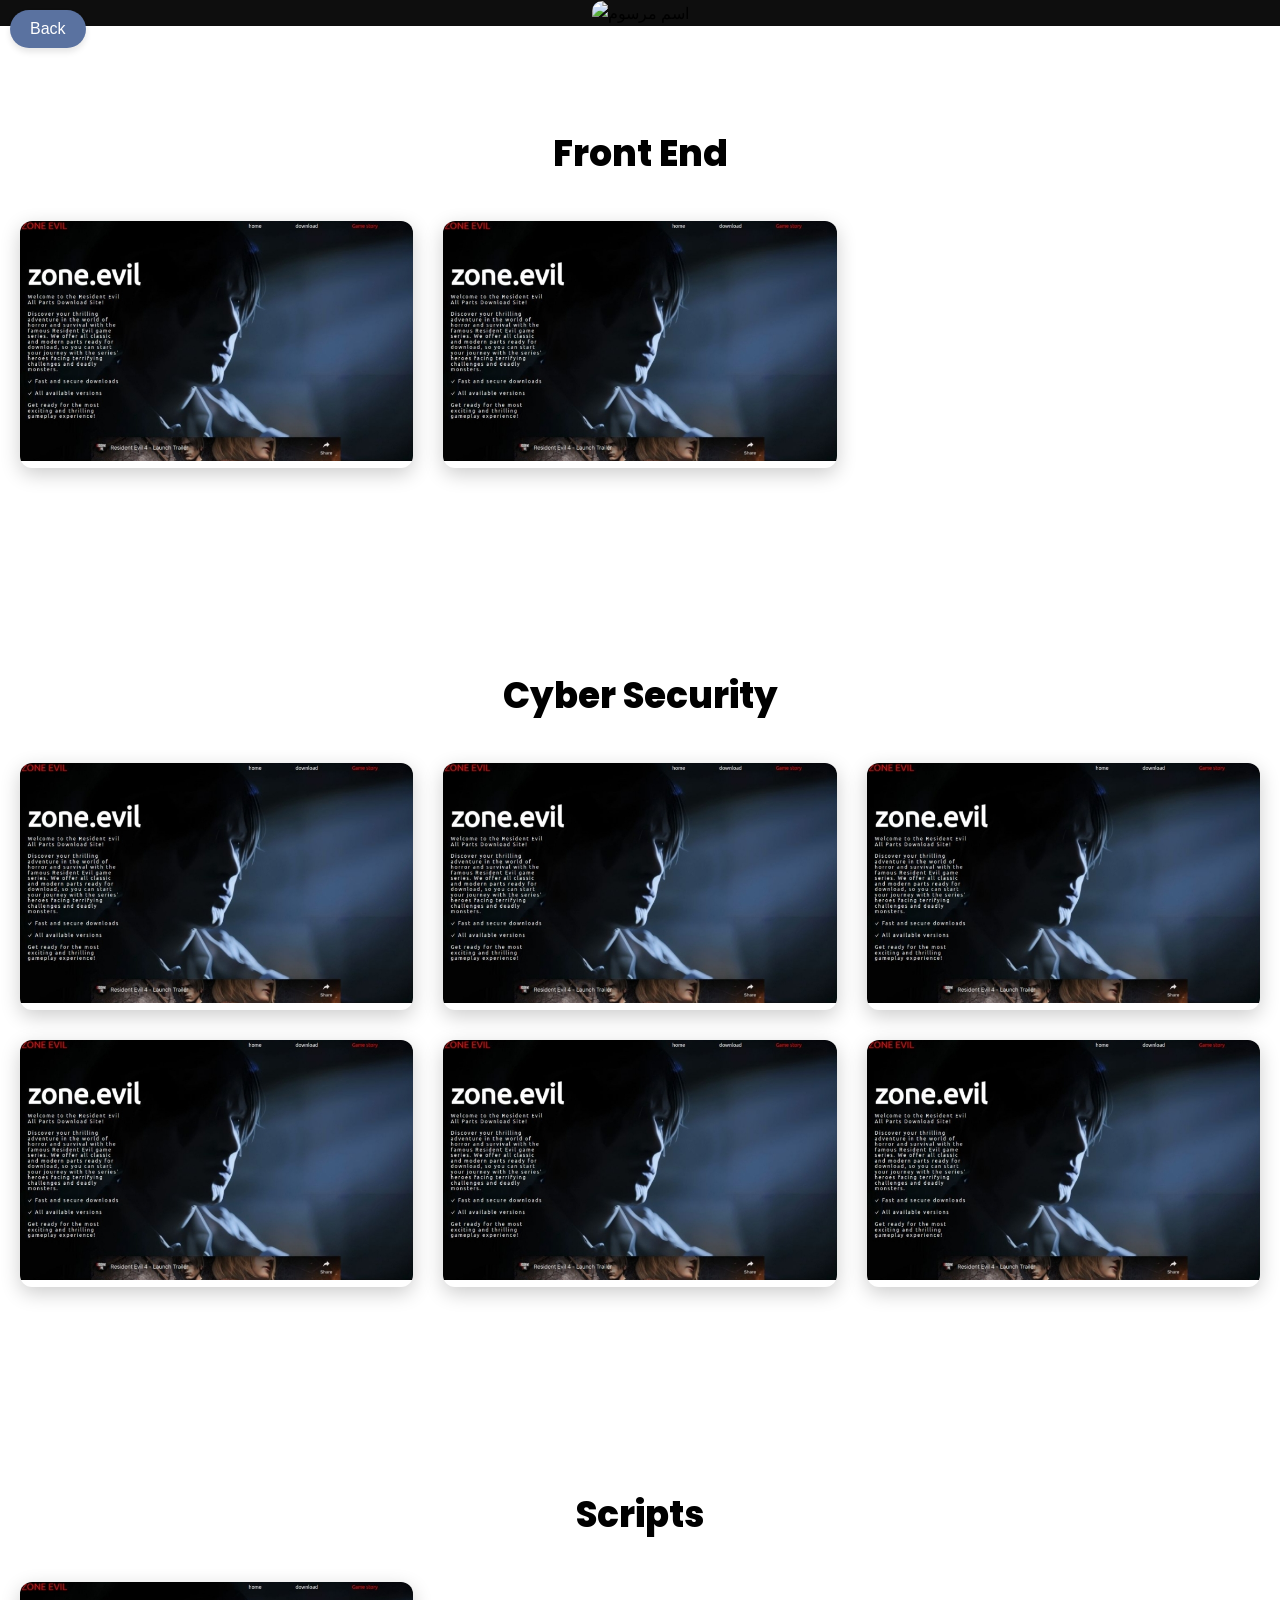
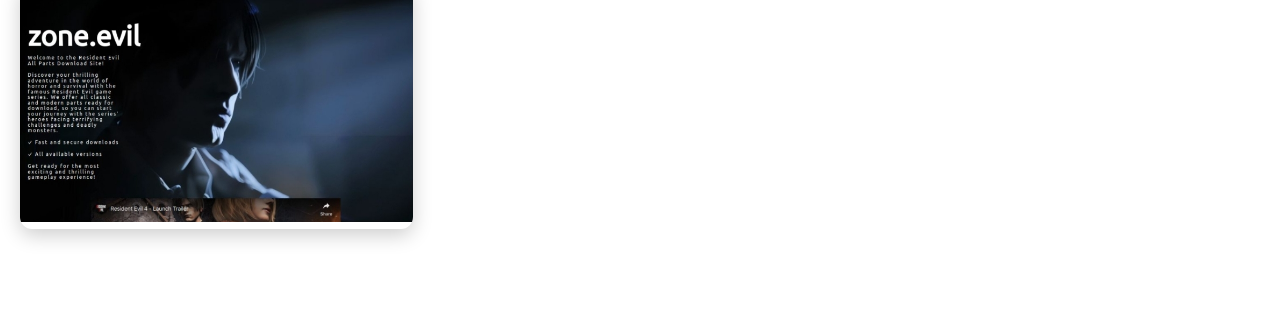
==== Projects.html @ 590325cd "Add files via upload" ====
<!DOCTYPE html>
<html lang="en">
<head>
    <meta charset="UTF-8">
    <meta name="viewport" content="width=device-width, initial-scale=1.0">
    <title></title>
    
    <link rel="stylesheet" href="index.css">
</head>
<body>
  
<a href="index.html" style="
    position: absolute;
    top: 10px;
    left: 10px;
    background-color: #5A72A0;
    color: white;
    text-decoration: none;
    padding: 10px 20px;
    border-radius: 20px;
    font-size: 16px;
    font-family: Arial, sans-serif;
    box-shadow: 0 4px 6px rgba(0, 0, 0, 0.1);
    z-index: 999;
">Back</a>
  
  <div class="header-image">
    <img src="/Untitled122_20250302082908.png" alt="اسم مرسوم">

</div>

<style>
.body {
  background: #0F0F0F;
}
    .header-image {
        text-align: center;
        margin-top: 1px; /* مسافة بين الصورة والأعلى */
    }

    .header-image img {
        max-width: 600px; /* أقصى عرض للصورة */
        width: 90%; /* عرض الصورة كنسبة مئوية */
        height: auto; /* الحفاظ على تناسب أبعاد الصورة */
        border-radius: 10px; /* حواف مستديرة إذا أردت */
    }
    
    
</style>


    <section class="projects">
  <h2 class="title">Front End</h2>
  <div class="projects__container">
    <div class="project">
      <div class="project__image-wrapper">
        <img src="/Screenshot_20241010-142922.jpg" alt="Project 1" class="project__image main-image">
        <div class="project__overlay">
          <h3 class="project__name">Project Title 1</h3>
          <p class="project__description">Brief description of the first project. Here is a longer description that gives more detail about the project.</p>
          <a href="#" class="project__link">See More</a>
        </div>
      </div>
    </div>
    <div class="project">
      <div class="project__image-wrapper">
        <img src="/Screenshot_20241010-142922.jpg" alt="Project 2" class="project__image main-image">
        <div class="project__overlay">
          <h3 class="project__name">Project Title 2</h3>
          <p class="project__description">Brief description of the second project. This is a longer description providing extra detail.</p>
          <a href="#" class="project__link">See More</a>
        </div>
      </div>
    </div>
    </section>
    
    
<section class="projects">
  <h2 class="title">Cyber Security</h2>
  <div class="projects__container">
    <div class="project">
      <div class="project__image-wrapper">
        <img src="/Screenshot_20241010-142922.jpg" alt="Project 3" class="project__image main-image">
        <div class="project__overlay">
          <h3 class="project__name">Project Title 3</h3>
          <p class="project__description">Brief description of the third project. Here is some more detailed information about this project.</p>
          <a href="#" class="project__link">See More</a>
        </div>
      </div>
    </div>
    <div class="project">
      <div class="project__image-wrapper">
        <img src="/Screenshot_20241010-142922.jpg" alt="Project 2" class="project__image main-image">
        <div class="project__overlay">
          <h3 class="project__name">Project Title 2</h3>
          <p class="project__description">Brief description of the second project. This is a longer description providing extra detail.</p>
          <a href="#" class="project__link">See More</a>
        </div>
      </div>
    </div>
    <div class="project">
      <div class="project__image-wrapper">
        <img src="/Screenshot_20241010-142922.jpg" alt="Project 2" class="project__image main-image">
        <div class="project__overlay">
          <h3 class="project__name">Project Title 2</h3>
          <p class="project__description">Brief description of the second project. This is a longer description providing extra detail.</p>
          <a href="#" class="project__link">See More</a>
        </div>
      </div>
    </div>
    <div class="project">
      <div class="project__image-wrapper">
        <img src="/Screenshot_20241010-142922.jpg" alt="Project 2" class="project__image main-image">
        <div class="project__overlay">
          <h3 class="project__name">Project Title 2</h3>
          <p class="project__description">Brief description of the second project. This is a longer description providing extra detail.</p>
          <a href="#" class="project__link">See More</a>
        </div>
      </div>
    </div>
    <div class="project">
      <div class="project__image-wrapper">
        <img src="/Screenshot_20241010-142922.jpg" alt="Project 2" class="project__image main-image">
        <div class="project__overlay">
          <h3 class="project__name">Project Title 2</h3>
          <p class="project__description">Brief description of the second project. This is a longer description providing extra detail.</p>
          <a href="#" class="project__link">See More</a>
        </div>
      </div>
    </div>
    <div class="project">
      <div class="project__image-wrapper">
        <img src="/Screenshot_20241010-142922.jpg" alt="Project 2" class="project__image main-image">
        <div class="project__overlay">
          <h3 class="project__name">Project Title 2</h3>
          <p class="project__description">Brief description of the second project. This is a longer description providing extra detail.</p>
          <a href="#" class="project__link">See More</a>
        </div>
      </div>
    </div>
    </section>
    
    
    <section class="projects">
      <h2 class="title">Scripts</h2>
      <div class="projects__container">
    <div class="project">
      <div class="project__image-wrapper">
        <img src="/Screenshot_20241010-142922.jpg" alt="Project 2" class="project__image main-image">
        <div class="project__overlay">
          <h3 class="project__name">Project Title 2</h3>
          <p class="project__description">Brief description of the second project. This is a longer description providing extra detail.</p>
          <a href="#" class="project__link">See More</a>
        </div>
      </div>
    </div>
      </div>
</section>


</body>
</html>
---- index.css ----
@import url('https://fonts.googleapis.com/css2?family=Poppins:wght@300;400;500;600;700&display=swap');
@import url('https://fonts.googleapis.com/css2?family=Playfair+Display:wght@400;700&display=swap');

* {
  font-family: 'Poppins', sans-serif; 
  margin: 0;
  padding: 0;
  box-sizing: border-box;
  scroll-behavior: smooth;
}

body {
  background-color: #0E0E0E;
}

header {
  background-color: rgba(0, 8, 8, 0.5);  
  width: 90%;  
  position: fixed;
  top: 1%;  
  left: 50%;
  transform: translateX(-50%); 
  z-index: 1000;
  display: flex;
  justify-content: space-between;
  align-items: center;
  padding: 10px 30px;  
  height: 60px; 
  border-radius: 20px;  
  box-shadow: 0px 4px 15px rgba(0, 0, 0, 0.5);  
  backdrop-filter: blur(8px);
  flex-wrap: nowrap;  
  overflow: hidden;  
}

.nav-textp {
  color: #00ff99; 
}
.fas.fa-house {
  color: #00ff99;
}
header > * {
  margin-right: 20px;  
  white-space: nowrap;  
  color: white; 
  font-family: 'Arial', sans-serif; 
}

header .site-title {
  font-weight: normal;  
  font-size: 18px;  
  margin-right: auto;
  letter-spacing: 1px;
}

header .options {
  display: flex; 
  justify-content: space-between;
  width: 50%; 
}

header .options a {
  font-size: 10px;  
  font-weight: normal;  
  text-decoration: none; 
  color: white;  
  letter-spacing: 0.5px; 
}

header .options a:hover {
  color: #FFD700;
  transition: color 0.3s ease;
}

.main {
  margin-top: 80px; 
  width: 100%;
  min-height: calc(100vh - 60px);
  background: url('/Untitled60_20241011004127.png') no-repeat center center;
  background-size: cover;
  text-align: center;
  padding: 50px 0;
}

.Profile {
    width: 150px;
    height: 150px;
    border-radius: 50%; 
    object-fit: cover;
    outline: 5px solid #00ff99;
}
.logo {
  text-decoration: none;
  color: #FFFFFF;
  text-transform: uppercase;
  font-weight: 600;
  font-size: 1.8em;
}

.navigation a {
  color: #FFFFFF;
  text-decoration: none;
  font-size: 1.1em;
  font-weight: 500;
  padding-left: 40px;
}

.navigation a:hover {
  color: #00ff99;
}

.main h2 {
  color: #FFFFFF;
  font-size: 20px;
  font-weight: 500;
  
}

.main h2 span {
  display: inline-block;
  margin-top: 10px;
  color: #00ff99;
  font-size: 3em;
  font-weight: 600;
   font-family: 'Playfair Display', serif;
}

.main h3 {
  color: #FFFFFF;
  font-size: 1em;
  font-weight: 700;
  letter-spacing: 1px;
  margin-top: 10px;
  margin-bottom: 30px;
}

.main-btn, .main-btn1 {
  color: #0E0E0E;
  background-color: #00ff99;
  text-decoration: none;
  font-size: 0.9em;
  font-weight: 600;
  display: inline-block;
  padding: 0.9375em 2.1875em;
  letter-spacing: 1px;
  border-radius: 9px;
  margin-bottom: 40px;
  transition: 0.5s ease;

}

.main-btn:hover, .main-btn1:hover {
  background-color: #004B17;
  transform: scale(1.1);
}

.social-icons {
  margin-top: -20px;
}

.social-icons a {
  color: #FFFFFF;
  font-size: 1.5em;
  padding-right: 20px;
  text-decoration: none;
  display: inline-flex;
  align-items: center;
}

.social-icon.instagram {
  font-family: 'Playfair Display', serif;
}

.social-icon.twitter {
  font-family: 'Playfair Display', serif; 
}

.cards {
  padding: -20px;
}



.card .icon {
  font-size: 2em;
  color: #00FF28;
}

.footer-content {
  max-width: 1200px;
  margin: 0 auto;
}

.footer-section h2 {
  font-size: 2em;
  margin-bottom: 20px;
}

.footer-section p {
  font-size: 1.1em;
}

.title {
  display: flex;
  justify-content: center;
  color: #00FF76;
  font-size: 2.2em;
  font-weight: 800;
  margin-bottom: 30px;
}

.content {
  display: flex;
  justify-content: center;
  flex-direction: row;
  flex-wrap: wrap;
}

.card {
  background-color: #10190F;
  width: 21.25em;
  padding: 25px;
  margin: 15px;
  transition: 0.3s ease;
  border-radius: 30px 60px;
}

.card:hover {
  transform: scale(1.1);
}

.icon {
  color: #1BB416;
  font-size: 20em;
  text-align: center;
}

.info {
  text-align: center;
}

.more-details {
  text-decoration: none;
  color: #83B4FF;
  margin-top: 0;
}

.more-details:hover {
  color: #FDFFE2;
}

 .content .info h3 {
   color: #3FB32B;
 }

@media (max-width:1023px){
  header{
    padding: 12px 20px;
  }
 
  .navigation a{
    padding-left: 7px ;
  }
  
  .title{
    font-size: 1.8em;
  }
}

.logo {
  text-decoration: none;
  color: #5AA062;
  text-transform: uppercase;
  font-weight: 600;
  font-size: 1.0em;

 z-index: 1; 
}
 
@media (max-width: 1023px) {
  header {
    padding: 12px 20px;
  }

  .navigation a {
    padding-left: 7px;
  }

  .title {
    font-size: 1.8em;
  }
}

.logo {
  text-decoration: none;
  color: #000000;
  text-transform: uppercase;
  font-weight: 600;
  font-size: 1.0em;
}




.projects {
  padding: 50px;
  background: linear-gradient(to bottom, #FFFFFF, #FFFFFF);
  text-align: center;
  position: relative;
  overflow: hidden;
}

.projects::before {
  content: "";
  position: absolute;
  top: -50%;
  left: -50%;
  width: 200%;
  height: 200%;
  
  z-index: 0;
}

.title {
  font-size: 2.8em;
  color: #00FF0A;
  margin-bottom: 50px;
  position: relative;
  z-index: 1;
}


.projects {
  padding: 50px 20px;
  
  color: #00FF2E;
  text-align: center;
}

.projects-container {
  display: grid;
  grid-template-columns: repeat(auto-fit, minmax(200px, 1fr));
  gap: 20px;
}

.projects-card {
  border-radius: 10px;
  overflow: hidden;
  transition: transform 0.3s ease;
  cursor: pointer;
}

.projects-card img {
  width: 100%;
  height: 150px;
  object-fit: cover;
}

.projects-card h3 {
  padding: 10px;
  font-size: 16px;
  color: #00FF28;
}

.projects-card:hover {
  transform: scale(1.05);
}


.load-more {
  margin-top: 20px;
  padding: 10px 20px;
  border: none;
  background-color: #38FF00;
  border-radius: 5px;
  cursor: pointer;
}

.load-more:hover {
  background-color: #008ECC;
}


.modal {
  display: none;
  position: fixed;
  top: 0;
  left: 0;
  width: 100%;
  height: 100%;
  background: rgba(0, 0, 0, 0.8);
  justify-content: center;
  align-items: center;
}

.modal-content {
  background-color: #00FF6A;
  padding: 20px;
  border-radius: 10px;
  width: 90%;
  max-width: 600px;
  text-align: left;
  color: #14FF00;
}

.modal-content .close {
  position: absolute;
  top: 10px;
  right: 20px;
  color: #fff;
  font-size: 24px;
  cursor: pointer;
}

.modal-content img {
  width: 100%;
  border-radius: 5px;
  margin-bottom: 10px;
}


.card-background {
  position: absolute;
  top: 0;
  left: 0;
  width: 100%;
  height: 100%;
  background: linear-gradient(135deg, #0EFF00, #00c8ff);
  opacity: 0.2;
  z-index: 1;
  pointer-events: none;
}


.card-content {
  position: relative;
  z-index: 2;
  text-align: center;
  color: #00FF0A;
  padding: 20px;
  display: flex;
  flex-direction: column;
  justify-content: center;
  align-items: center;
}

.card-content img {
  width: 80%;
  height: auto;
  border-radius: 10px;
  margin-bottom: 20px;
}

.card-content h3 {
  font-size: 1.5em;
  margin-bottom: 10px;
}

.card-content p {
  font-size: 0.9em;
  margin-bottom: 20px;
  color: #00FF16;
}

.card-content .btn {
  padding: 10px 20px;
  background: #00FF16;
  color: #000;
  text-transform: uppercase;
  text-decoration: none;
  font-weight: bold;
  border-radius: 5px;
  transition: background 0.3s ease;
}

.card-content .btn:hover {
  background: #00FF2E;
  color: #fff;
}
.content {
    display: flex;
    justify-content: center;
}

.card {
    border: 2px solid #5A72A0; 
    padding: 20px;
    border-radius: 8px; 
    box-shadow: 0 2px 5px rgba(0, 0, 0, 0.1);
    text-align: center; 
}

.languages {
    display: flex;
    justify-content: center;
    margin-top: 10px; /* مسافة فوق الصور */
}

.Languages {
    width: 50px;  /* عرض الصورة */
    height: 50px; /* ارتفاع الصورة */
    margin: 0 5px; /* مسافة بين الصور */
    object-fit: cover; /* الحفاظ على نسبة العرض إلى الارتفاع */
}

/* تنسيق قسم نموذج الاتصال */
.contact, .request {
    padding: 20px;
    background-color: #FFFFFF; /* لون خلفية فاتح */
    border-radius: 8px; /* زوايا دائرية */
    margin: 20px 0; /* مسافة بين الأقسام */
}

.title {
    text-align: center;
    font-size: 24px;
    margin-bottom: 20px;
}

.form-group {
    margin-bottom: 15px; 
    color: #FFFFFF;
}

.form-group label {
    display: #000000; /* لجعل العناوين تأخذ مساحة كاملة */
    margin-bottom: 5px; /* مسافة بين العنوان والحقل */
    font-weight: #00FF1C; /* جعل الخط غامق */
}

.form-group input,
.form-group textarea {
    width: 100%; /* عرض كامل */
    padding: 10px; /* مساحة داخلية */
    border: 1px solid #ccc; /* حد بسيط */
    border-radius: 4px; /* زوايا دائرية للحواف */
    font-size: 16px; /* حجم الخط */
}

.form-group textarea {
    resize: vertical; /* السماح بتغيير حجم المربع عمودياً فقط */
    height: 100px; /* ارتفاع افتراضي لمربع النص */
}

.submit-btn {
    display: block; /* لجعل الزر يأخذ مساحة كاملة */
    width: 100%; /* عرض كامل */
    padding: 10px; /* مساحة داخلية */
    background-color: #00ff99;
    color: white; /* لون الخط */
    border: none; /* إزالة الحد */
    border-radius: 4px; /* زوايا دائرية */
    font-size: 16px; /* حجم الخط */
    cursor: pointer; /* تغيير شكل المؤشر عند التحويم */
    transition: background-color 0.3s; /* تأثير الانتقال عند التحويم */
    
}

.submit-btn:hover {
    background-color: #323232; /* تغيير لون الزر عند التحويم */
}

.form-group h1 {
  color: #26FF00;
}


.form-group label {
    color: #FFFFFF; /* تغيير لون نص العناوين داخل النموذج إلى الأبيض */
}

.submit-btn {
    color: #000000;/* تغيير لون النص داخل الزر إلى الأبيض */
}
.form-group input,
.form-group textarea {
    width: 100%; /* عرض كامل */
    padding: 10px; /* مساحة داخلية */
    border: 1px solid #FFFFFF;
    border-radius: 10px; /* زوايا دائرية للحواف */
    font-size: 16px; /* حجم الخط */
    background-color: #000000; /* لون الخلفية أغمق */
    color: white; /* لون النص داخل الحقول */
}


@keyframes shake {
    0% { transform: translateX(0); }
    50% { transform: translateX(-2px); }
    100% { transform: translateX(0); }
}

h1 {
    animation: shake 0.5s ease-in-out infinite;
}

/* النص */
.about-text {
    color: white; /* النص باللون الأبيض */
    font-family: 'Segoe UI', Tahoma, Geneva, Verdana, sans-serif;
    font-size: 18px;
    line-height: 1.8;
    margin-bottom: 20px;
}

.about-text p {
    position: relative;
    padding-left: 25px; /* إزاحة النقاط */
    margin-bottom: 10px;
}

.about-text p::before {
    content: '•'; /* إضافة النقطة */
    position: absolute;
    left: 0;
    top: 0;
    color: #00FF46; /* لون النقاط */
    font-size: 25px;
    line-height: 0;
}

/* عنوان القسم */
h2.title {
    color: #000000;
    text-align: center;
    font-size: 36px;
    margin-bottom: 40px;
}

/* الكاردات */
.content .card {
    background-color: #00FF5E;
    color: white;
    padding: 20px;
    margin: 10px;
    border-radius: 8px;
}

.content .card h3 {
    font-size: 24px;
    margin-bottom: 15px;
}

.languages {
    display: flex;
    gap: 10px;
}

.Languages {
    width: 50px;
    height: 50px;
}

.projects .content .card {
    width: 10;
    margin: 0 auto; /* لجعل الكروت تتوسط الصفحة */
    border-radius: 8px; /* تحسين شكل الزوايا */
    padding: 20px; /* إضافة مساحة داخلية */
    
}

.language-button {
  background-color: #000000; /* لون الخلفية */
  color: white; /* لون النص */
  border: none; /* إزالة الإطار */
  border-radius: 10px; /* زوايا مائلة */
  padding: 5px 9px; /* المسافة داخل الزر */
  font-size: 16px; /* حجم النص */
  font-family: Arial, sans-serif; /* نوع الخط */
  cursor: pointer; /* مؤشر اليد عند التمرير */
  outline: none; /* إزالة الإطار عند التحديد */
  box-shadow: 2px 2px 5px rgba(0, 0, 0, 0.2); /* ظل خفيف */
  transition: background-color 0.3s; /* تأثير عند التمرير */
}

/* تأثير عند تمرير الماوس فوق الزر */
.language-button:hover {
  background-color: #454545; /* لون أغمق عند التمرير */
}

/* تصميم القائمة */
.language-menu {
  background-color: #02FF00; /* نفس لون الزر */
  color: white; /* لون النص */
  border-radius: 10px; /* زوايا مائلة */
  box-shadow: 2px 2px 5px rgba(0, 0, 0, 0.2); /* ظل خفيف */
  overflow: hidden; /* لإخفاء الحواف الزائدة */
  position: absolute; /* لجعلها تظهر أسفل الزر */
  margin-top: 5px; /* مسافة صغيرة بين الزر والقائمة */
  z-index: 1000; /* لتظهر فوق العناصر الأخرى */
  display: none; /* إخفاء القائمة افتراضيًا */
  padding: 0; /* إزالة المسافات */
  width: 150px; /* عرض القائمة */
}

/* تصميم العناصر داخل القائمة */
.language-menu div {
  padding: 10px; /* مسافة داخلية */
  font-size: 14px; /* حجم النص */
  cursor: pointer; /* مؤشر اليد */
  text-align: center; /* محاذاة النص في المنتصف */
}

/* تغيير اللون عند التمرير فوق العناصر */
.language-menu div:hover {
  background-color: #38FF00; /* لون أغمق */
}

/* الطبقة المغبشة */



.language-card {
    position: fixed;
    top: 50%;
    left: 50%;
    transform: translate(-50%, -50%);
    width: 99%; 
    
    max-width: 400px; /* تحديد الحد الأقصى للعرض */
    padding: 30px; /* تقليل الحشوة */
    background-color: #000000;
    color: white;
    border-radius: 10px;
    text-align: center;
    z-index: 1000; /* تأكد من أنه في المقدمة */
    box-shadow: 0 4px 8px rgba(0, 0, 0, 0.3); /* إضافة تأثير الظل */
}

.language-card h2 {
    font-size: 24px;
    margin-bottom: 20px;
    font-weight: bold;
}

.language-card p {
    font-size: 16px;
    line-height: 1.5;
    margin-bottom: 20px;
    text-align: left;
}

.language-card ul {
    list-style-type: disc;
    padding-left: 20px;
    text-align: left;
    font-size: 16px;
    margin-bottom: 20px;
}

.language-card ul li {
    color: white; /* النقاط ستظل بيضاء */
}

.language-card button {
    background-color: #FFFFFF; /* لون الخلفية */
    color: black; /* لون الكتابة داخل الزر */
    padding: 15px 0; /* جعل الأزرار بنفس الطول والعرض */
    width: 100%; /* تأكد من أن الأزرار بنفس العرض */
    margin: 10px 0; /* فصل الأزرار */
    border: none;
    border-radius: 5px;
    font-size: 16px;
    cursor: pointer;
    transition: background-color 0.3s, color 0.3s;
}

.language-card button:hover {
    background-color: #4A6490; /* لون الخلفية عند المرور */
}

.social-icons {
}

.social-icon {
  animation: jump 1s ease-in-out infinite; /* تطبيق الأنميشن */
}

.social-icon.instagram {
  animation-delay: 0s; /* أول أيقونة تبدأ فورًا */
}

.social-icon.twitter {
  animation-delay: 0.2s; /* التأخير قليلًا */
}

.social-icon.linkedin {
  animation-delay: 0.4s; /* التأخير أكثر */
}

.social-icon.github {
  animation-delay: 0.6s; /* التأخير أكثر */
}

.social-icon.discord {
  animation-delay: 0.8s; /* التأخير أكثر */
}

@keyframes jump {
  0% {
    transform: translateY(0); /* الصورة في مكانها */
  }
  30% {
    transform: translateY(-5px); /* الأيقونة تقفز للأعلى */
  }
  50% {
    transform: translateY(0); /* العودة إلى مكانها */
  }
  70% {
    transform: translateY(-1px); /* قفز أخف */
  }
  100% {
    transform: translateY(0); /* العودة إلى مكانها */
  }
}

.divider {
    border: none; /* إزالة الحدود الافتراضية */
    border-top: 3px solid #FFFFFF;
    
    margin: 30px auto; /* المسافة حول الخط وجعله في المنتصف */
    width: 80%; /* يجعل الخط يمتد عبر 80% من العرض */
    position: relative; /* لتحديد مكان الصورة بالنسبة للخط */
}

.line-with-image {
    position: relative;
    display: flex;
    justify-content: center;
    align-items: center;
    
}

.divider-image {
    position: absolute;
    top: -18px; 
    width: 40px; 
    height: 40px;
    border-radius: 50%;
    object-fit: cover;
}

/* تصميم القسم */
.books {
  padding: 50px;
  color: #FFFFFF;
  text-align: center;
}

.books .title {
  font-size: 36px;
  margin-bottom: 40px;
  color: #FFFFFF;
  text-transform: uppercase;
  letter-spacing: 2px;
}

/* تصميم الحاوية */
.book-container {
  display: grid;
  grid-template-columns: repeat(auto-fit, minmax(200px, 1fr));
  gap: 30px;
  justify-items: center;
}

/* تصميم الكتاب */
.book {
  perspective: 1000px;
  width: 250px;
  height: 400px;
  position: relative;
}

.book-front, .book-back {
  width: 100%;
  height: 100%;
  position: absolute;
  backface-visibility: hidden;
  border-radius: 15px;
  overflow: hidden;
  box-shadow: 0 10px 20px rgba(0, 0, 0, 0.5);
  transition: transform 0.6s;
}

/* واجهة الكتاب */
.book-front {
  background-color: #000000;
  text-align: center;
}

.book-front img {
  width: 100%;
  height: 75%;
  object-fit: cover;
  border-bottom: 3px solid #FFFFFF;
}

.book-front h3 {
  font-size: 18px;
  margin-top: 10px;
}

/* خلفية الكتاب */
.book-back {
  background: linear-gradient(145deg, #000000, #000000);
  color: #fff;
  text-align: center;
  transform: rotateY(180deg);
  padding: 20px;
  display: flex;
  flex-direction: column;
  justify-content: center;
  align-items: center;
}

.book-back h3 {
  font-size: 18px;
  margin-bottom: 10px;
}

.book-back p {
  margin: 10px 0;
  font-size: 14px;
  color: #FFFFFF;
  text-align: justify;
}

.book-back span {
  font-size: 16px;
  font-weight: bold;
  color: #FF5300;
}


.book-back .view-btn {
  display: inline-block;
  margin-top: 15px;
  padding: 10px 20px;
  background-color: #585E15; 
  color: #fff;
  text-decoration: none;
  border-radius: 5px;
  transition: background-color 0.3s ease;
}

.book-back .view-btn:hover {
  background-color: #FFFFFF;
}

/* تأثير الدوران */
.book:hover .book-front {
  transform: rotateY(180deg);
}

.book:hover .book-back {
  transform: rotateY(0deg);
}

/* تصميم متجاوب */
@media (max-width: 768px) {
  .book-container {
    grid-template-columns: repeat(2, 1fr);
  }
}

@media (max-width: 480px) {
  .book-container {
    grid-template-columns: 1fr;
  }
}
.languages-section {
  text-align: center;
  padding: 20px;
}

.languages-section h2 {
  font-size: 24px;
  margin-bottom: 20px;
  color: #000000;
}

.languages-container {
  display: flex;
  flex-wrap: wrap;
  justify-content: center; /* تمركز العناصر في المنتصف */
  gap: 15px; /* مسافة بين العناصر */
}

.language-box {
  flex: 1 1 calc(50% - 15px); /* خانتين في كل صف على الشاشات الصغيرة */
  max-width: 200ٱpx; /* عرض ثابت */
  height: 100px;
  text-align: center;
  background-color: #000000;
  border: 1px solid #ddd;
  border-radius: 6px;
  box-shadow: 0 4px 6px rgba(0, 0, 0, 0.1);
  padding: 10px;
  color: #26FF00;
}

.language-box img {
  width: 30px;
  height: auto;
  margin-bottom: 10px;
}

.language-box p {
  font-size: 14px;
  font-weight: bold;
  color: #79FF00;
}

/* التنسيق للشاشات الكبيرة */
@media (min-width: 1024px) {
  .languages-container {
    flex-wrap: nowrap; /* لا يتم التفاف العناصر */
    justify-content:0 ; /* العناصر في المنتصف */
  }

  .language-box {
    flex: 1 1 auto; /* جميع العناصر في صف واحد */
    max-width: 100px; /* عرض أصغر للخانات */
  }
}
.language-box i {
  font-size: 30px; /* زيادة حجم الأيقونات */
  margin-bottom: 5px;
  color: #7FFF00; /* لون الأيقونة */
}

.language-box {
  flex: 1 1 calc(50% - 15px);
  max-width: 200px;
  height: 120px; /* زيادة الارتفاع */
  text-align: center;
  background-color: #00FF46;
  border: 2px solid #00FF1C; /* تغيير الإطار إلى الأزرق */
  border-radius: 6px;
  box-shadow: 0 4px 6px rgba(0, 0, 0, 0.1);
  padding: 10px;
  color: #6DFF00;
}

.language-box p {
  font-size: 14px;
  font-weight: bold;
  color: #FFFFFF; /* تغيير لون النص إلى الأبيض */
}

/* HTML لون */
.language-box i.fa-html5 {
    color: #e44d26; /* برتقالي HTML */
}

/* CSS لون */
.language-box i.fa-css3-alt {
    color: #2965f1; /* أزرق CSS */
}

/* JavaScript لون */
.language-box i.fa-js-square {
    color: #f7e018; /* أصفر JavaScript */
}

/* C لون */
.language-box i.fa-code {
    color: #a8b9cc; /* رمادي مزرق C */
}

/* C++ لون */
.language-box i.fa-laptop-code {
    color: #00599c; /* أزرق داكن C++ */
}

/* Java لون */
.language-box i.fa-java {
    color: #5382a1; /* أزرق Java */
}

/* Modern Card Design */
.modern-cards-section {
    padding: 50px;
    color: #00FF52;
    text-align: center;
}

.modern-title {
    font-size: 28px;
    margin-bottom: 30px;
    color: #FFFFFF;
    text-transform: uppercase;
}

.modern-content {
    display: flex;
    flex-wrap: wrap;
    justify-content: center;
    gap: 20px;
}

.modern-card {
    background: linear-gradient(145deg, #171717, #0E0E0E);
    box-shadow: 4px 4px 10px rgba(0, 0, 0, 0.4), -4px -4px 10px rgba(255, 255, 255, 0.1); /* تخفيف الظل */
    width: 280px;
    border-radius: 20px;
    overflow: hidden;
    text-align: left;
    padding: 20px;
    transition: transform 0.3s ease, box-shadow 0.3s ease;
}

.modern-card:hover {
    transform: scale(1.05);
    box-shadow: 6px 6px 15px rgba(0, 0, 0, 0.5), -6px -6px 15px rgba(255, 255, 255, 0.1); /* تخفيف الظل عند التمرير */
}

.modern-icon {
    font-size: 40px;
    margin-bottom: 15px;
    color: #00FF6A;
}

.modern-info h3 {
    font-size: 20px;
    margin-bottom: 10px;
    color: #FFFFFF;
    font-weight: bold;
}

.modern-info p {
    font-size: 14px;
    color: #ccc;
    line-height: 1.6;
}

/* تحسين العرض على الشاشات الصغيرة */
@media (max-width: 768px) {
    .modern-card {
        width: 95%; /* زيادة العرض إلى 90% */
    }
}



/* الأنماط للمربعات */
.card {
  position: relative;
  width: 190px;
  height: 254px;
  background-color: #00FF4C;
  display: flex;
  flex-direction: column;
  justify-content: end;
  padding: 12px;
  gap: 12px;
  border-radius: 8px;
  cursor: pointer;
  color: white;
  text-align: center;
}

.card::before {
  content: '';
  position: absolute;
  inset: 0;
  left: -5px;
  margin: auto;
  width: 200px;
  height: 264px;
  border-radius: 10px;
  background: linear-gradient(-45deg, #2CFF00 0%, #5A72A0 100%);
  z-index: -10;
  pointer-events: none;
  transition: all 0.6s cubic-bezier(0.175, 0.885, 0.32, 1.275);
}

.card::after {
  content: "";
  z-index: -1;
  position: absolute;
  inset: 0;
  background: linear-gradient(-45deg, #00FF70 0%, #26FF00 100%);
  transform: translate3d(0, 0, 0) scale(0.95);
  filter: blur(20px);
}

.heading {
  font-size: 20px;
  text-transform: capitalize;
  font-weight: 700;
}

.card p:not(.heading) {
  font-size: 14px;
}

.card p:last-child {
  color: #E81CFF;
  font-weight: 600;
}

.card:hover::after {
  filter: blur(30px);
}

.card:hover::before {
  transform: rotate(-90deg) scaleX(1.34) scaleY(0.77);
}


.card {
  position: relative;
  width: 250px; /* عرض المربعات */
  height: 150px; /* ارتفاع المربعات */
  background-color: #000000;
  display: flex;
  flex-direction: column;
  justify-content: end;
  padding: 12px;
  gap: 12px;
  border-radius: 8px;
  cursor: pointer;
  color: white;
  text-align: center;
}

.card img {
  width: 50px; /* حجم الصورة */
  height: 50px; /* حجم الصورة */
  margin: 0 auto; /* جعل الصورة في المنتصف */
  object-fit: contain;
}

/* التدرج (قبل العنصر) */
.card::before {
  content: '';
  position: absolute;
  width: 250px; /* نفس عرض الكارد */
  height: 150px; /* نفس ارتفاع الكارد */
  border-radius: 8px; /* نفس الحواف */
  background: linear-gradient(-45deg, #000000 0%, #000000 100%);
  z-index: -10;
  pointer-events: none;
  transition: all 0.6s cubic-bezier(0.175, 0.885, 0.32, 1.275);
  transform: scale(1) rotate(0deg); /* الحجم الأساسي */
}

/* تأثير الخلفية (بعد العنصر) */
.card::after {
  content: "";
  z-index: -1;
  position: absolute;
  inset: 0;
  width: 250px; /* نفس عرض الكارد */
  height: 150px; /* نفس ارتفاع الكارد */
  border-radius: 8px; /* نفس الحواف */
  background: linear-gradient(-45deg, #000000 0%, #000000 100%);
  transform: scale(0.95);
  filter: blur(20px);
}

/* التأثير عند التمرير */
.card:hover::before {
  transform: scale(1) rotate(-170deg); /* تطابق الحجم مع الكارد أثناء الدوران */
}

.card:hover::after {
  filter: blur(30px);
}

.heading {
  font-size: 20px;
  text-transform: capitalize;
  font-weight: 700;
}

.card p:not(.heading) {
  font-size: 14px;
}

.card p:last-child {
  color: #FFFFFF;
  font-weight: 600;
}

.notification {
  display: flex;
  flex-direction: column;
  isolation: isolate;
  position: relative;
  margin: 20px auto; /* إضافة مسافة رأسية بين الكروت مع الحفاظ على التوسيط */
  width: 90%; /* العرض 90% */
  height: 8rem;
  background: #000000;
  border-radius: 1rem;
  overflow: hidden;
  font-family: 'Gill Sans', 'Gill Sans MT', Calibri, 'Trebuchet MS', sans-serif;
  font-size: 16px;
  --gradient: linear-gradient(to bottom, #FFFFFF, #A3A3A3, #FFFFFF);
  --color: #FFFFFF;
}

.notification:before {
  position: absolute;
  content: "";
  inset: 0.0625rem;
  border-radius: 0.9375rem;
  background: #000000;
  z-index: 2
}

.notification:after {
  position: absolute;
  content: "";
  width: 0.25rem;
  inset: 0.65rem auto 0.65rem 0.5rem;
  border-radius: 0.125rem;
  background: var(--gradient);
  transition: transform 300ms ease;
  z-index: 4;
}

.notification:hover:after {
  transform: translateX(0.15rem)
}

.notititle {
  color: var(--color);
  padding: 0.65rem 0.25rem 0.4rem 1.25rem;
  font-weight: 500;
  font-size: 1.1rem;
  transition: transform 300ms ease;
  z-index: 5;
}

.notification:hover .notititle {
  transform: translateX(0.15rem)
}

.notibody {
  color: #FFFFFF;
  padding: 0 1.25rem;
  transition: transform 300ms ease;
  z-index: 5;
}

.notification:hover .notibody {
  transform: translateX(0.25rem)
}

.notiglow,
.notiborderglow {
  position: absolute;
  width: 20rem;
  height: 20rem;
  transform: translate(-50%, -50%);
  background: radial-gradient(circle closest-side at center, white, transparent);
  opacity: 0;
  transition: opacity 300ms ease;
}

.notiglow {
  z-index: 3;
}

.notiborderglow {
  z-index: 1;
}

.notification:hover .notiglow {
  opacity: 0.1
}

.notification:hover .notiborderglow {
  opacity: 0.1
}

.note {
  color: var(--color);
  position: fixed;
  top: 80%;
  left: 50%;
  transform: translateX(-50%);
  text-align: center;
  font-size: 0.9rem;
  width: 75%;
}

/* محتوى الموقع */
#main-content {
  text-align: center;
  color: #fff;
}

/* أنيميشن للبقاء في حركة */
@keyframes bounce {
  0% {
    transform: translateY(0);
  }
  50% {
    transform: translateY(-5px);
  }
  100% {
    transform: translateY(0);
  }
}

/* تطبيق الأنيميشن على كل حرف */
#loading-screen p {
  display: flex;
}

#loading-screen p span {
  animation: bounce 1.0s infinite alternate;
  animation-delay: calc(0.1s * var(--i));
}


* {
  margin: 0;
  padding: 0;
  box-sizing: border-box;
}

body {
  font-family: 'Arial', sans-serif;
}

.projects {
  padding: 100px 20px;
  text-align: center;
  background-color: #000000;
  color: white;
}

.projects__header {
  margin-bottom: 50px;
}

.projects__title {
  font-size: 3rem;
  font-weight: bold;
  margin-bottom: 10px;
}

.projects__subtitle {
  font-size: 1.2rem;
  color: #38FF00;
}

.projects__container {
  display: grid;
  grid-template-columns: repeat(auto-fill, minmax(300px, 1fr));
  gap: 30px;
}

.project {
  position: relative;
}

.project__image-wrapper {
  position: relative;
  overflow: hidden;
  border-radius: 12px;
  box-shadow: 0 6px 20px rgba(0, 0, 0, 0.2);
  transition: transform 0.3s ease-in-out;
}

.project__image {
  width: 100%;
  height: 100%;
  object-fit: cover;
  transition: opacity 0.3s ease-in-out;
}

.main-image {
  opacity: 1;
}

.secondary-image {
  opacity: 0;
  position: absolute;
  top: 0;
  left: 0;
  width: 100%;
  height: 100%;
  object-fit: cover;
  transition: opacity 0.3s ease;
}

.project__overlay {
  position: absolute;
  top: 0;
  left: 0;
  right: 0;
  bottom: 0;
  
  color: #FFFFFF;
  opacity: 0;
  transition: opacity 0.4s ease;
  display: flex;
  justify-content: center;
  align-items: center;
  flex-direction: column;
  text-align: center;
  padding: 20px;
}

.project__image-wrapper:hover .main-image {
  opacity: 0;
}

.project__image-wrapper:hover .secondary-image {
  opacity: 1;
}

.project:hover .project__overlay {
  opacity: 1;
}

.project__name {
  font-size: 1.8rem;
  font-weight: bold;
  margin-bottom: 15px;
}

.project__description {
  font-size: 1.1rem;
  margin-bottom: 20px;
}

.project__link {
  font-size: 1rem;
  color: #000000;
  text-decoration: none;
  background-color: #00ff99;
  padding: 10px 20px;
  border: 2px solid #000000;
  border-radius: 25px;
  
}

@media (max-width: 768px) {
  .projects__title {
    font-size: 2.5rem;
  }

  .projects__container {
    grid-template-columns: repeat(auto-fill, minmax(250px, 1fr));
  }
}

@media (max-width: 480px) {
  .projects__title {
    font-size: 2rem;
  }

  .projects__subtitle {
    font-size: 1rem;
  }
}


.add-new {
  display: flex;
  justify-content: center;
  align-items: center;
  border-radius: 12px;
  background-color: #000000;
  box-shadow: 0 6px 20px rgba(0, 0, 0, 0.2);
  transition: transform 0.3s ease-in-out;
}

.add-new__button {
  font-size: 3rem;
  font-weight: bold;
  color: #00ff99;
  text-decoration: none;
  background-color: transparent;
  border: none;
  cursor: pointer;
  transition: color 0.3s ease;
}

.add-new__button:hover {
  color: #FFFFFF;
}

.add-new:hover {
  transform: scale(1.05);
}

.add-new__button i {
  font-size: 2.5rem; /* حجم الأيقونة */
  color: white;
  transition: color 0.3s ease;
}

.add-new__button i:hover {
  color: #5A72A0;
}


a[href="index.html"] {
    position: absolute;
    top: 10px;
    left: 10px;
    background-color: #000000;
    color: #00ff99;
    text-decoration: none;
    padding: 10px 20px;
    border-radius: 20px;
    font-size: 16px;
    font-family: Arial, sans-serif;
    box-shadow: 0 4px 6px rgba(0, 0, 0, 0.1);
    z-index: 999;
}

@media (max-width: 768px) {
    a[href="index.html"] {
        position: relative;
        top: auto;
        left: auto;
        display: block;
        width: fit-content;
        margin: 20px auto;
        text-align: center;
    }
}

/* إضافة مسافة من الأعلى للسيكشنات */
#modern-services, #about, #projects, #books, #contact {
    margin-top: 80px; /* تعديل المسافة بين السيكشنات */
    padding-top: 20px; /* إضافة padding داخلي لتباعد أكبر إذا لزم الأمر */
}

@media (max-width: 768px) { /* عندما يكون عر

/* التأكد من أن السيكشنات الأخرى تحتوي على المسافة */
section {
    margin-top: 50px;  /* المسافة لجميع السيكشنات */
}


.logo {
    font-size: 24px;
    font-weight: bold;
}

.navigation {
    display: flex;
    gap: 20px;
}

.navigation a {
    font-size: 16px;
    text-decoration: none;
    color: #FFFFFF;
    display: flex;
    align-items: center;
}

.navigation i {
    margin-right: 8px; /* لتحريك الأيقونة بعيدًا عن النص */
}

/* إخفاء النصوص في الشاشات الصغيرة */
@media screen and (max-width: 768px) {
    .navigation a {
        font-size: 0; /* إخفاء النصوص */
    }

    .navigation a i {
        font-size: 24px; /* حجم الأيقونة */
    }
}


/* تطبيق التأثير على الأيقونات */
.navigation a i {
    animation: blink 1.5s infinite; /* التأثير يستمر إلى ما لا نهاية */
}

/* تغيير اللون في الشاشات الصغيرة */
@media screen and (max-width: 768px) {
    .navigation a i {
        animation: blink 2.5s infinite;
    }
}

@media (max-width: 768px) {  
    .nav-item {  
        display: flex;  
        flex-direction: column; /* تجعل النص تحت الأيقونة */  
        align-items: center;  
    }  

    .nav-text {  
        display: block; 
        font-size: 1px;   
        margin-top: 2px; 
        color: white; 
    }  
}
}
.contact-container {
  display: flex;
  flex-wrap: wrap;
  gap: 15px;
  justify-content: center;
}

.contact-card {
  display: flex;
  align-items: center;
  gap: 12px;
  font-size: 18px;
  font-family: 'Poppins', sans-serif;
  color: #FFFFFF;
  padding: 14px 24px;
  border-radius: 10px;
  background:#000000;
  transition: transform 0.2s, box-shadow 0.2s;
  cursor: pointer;
  min-width: 200px;
  text-align: center;
}
.contact-card h {
  color: #00ff99;
}
.fa-solid.fa-phone {
  color: #00ff99;
}
.fa-solid.fa-envelope {
  color: #00ff99;
}
.contact-card:hover {
  transform: translateY(-3px);
  box-shadow: 0 6px 15px rgba(0, 0, 0, 0.3);
}

.contact-card i {
  font-size: 22px;
}

.title h2{
  color: #00ff99;
}

#projects {
    background: none;
}

#contact {
    background: none !important;
}

canvas {
    position: fixed;
    top: 0;
    left: 0;
    z-index: -1;
    pointer-events: none;
}

input:focus {
  outline: 2px solid #00ff99;
}

textarea:focus {
  outline: 2px solid #00ff99;
}

h2 .wave {
  display: inline-block;
  animation: wave-animation 2s infinite;
  transform-origin: 70% 70%;
  font-size:50px;
}

@keyframes wave-animation {
  0% { transform: rotate(0deg); }
  15% { transform: rotate(14deg); }
  30% { transform: rotate(-8deg); }
  40% { transform: rotate(14deg); }
  50% { transform: rotate(-4deg); }
  60% { transform: rotate(10deg); }
  70% { transform: rotate(0deg); }
  100% { transform: rotate }
}



@media (max-width: 600px) {
  .wave {
    display: none !important;
  }
}

@media (max-width: 600px) {
  .nav-textp {
    display: none !important;
  }

@media (max-width: 768px) {
  logo.nav-item {
    display: none !important;
  }
}

@media (max-width: 768px) {
  header {
    display: flex !important;
    justify-content: center !important;
    align-items: center !important;
    flex-direction: column !important;
    gap: 15px;
    text-align: center;
  }

  .navigation {
    display: flex !important;
    justify-content: center !important;
    gap: 30px !important; /* زودت المسافة بين الروابط */
  }

  /* لو تبي مسافة بين الأيقونة والنص داخل كل رابط */
  .nav-item i {
    margin-right: 8px;
  }
}
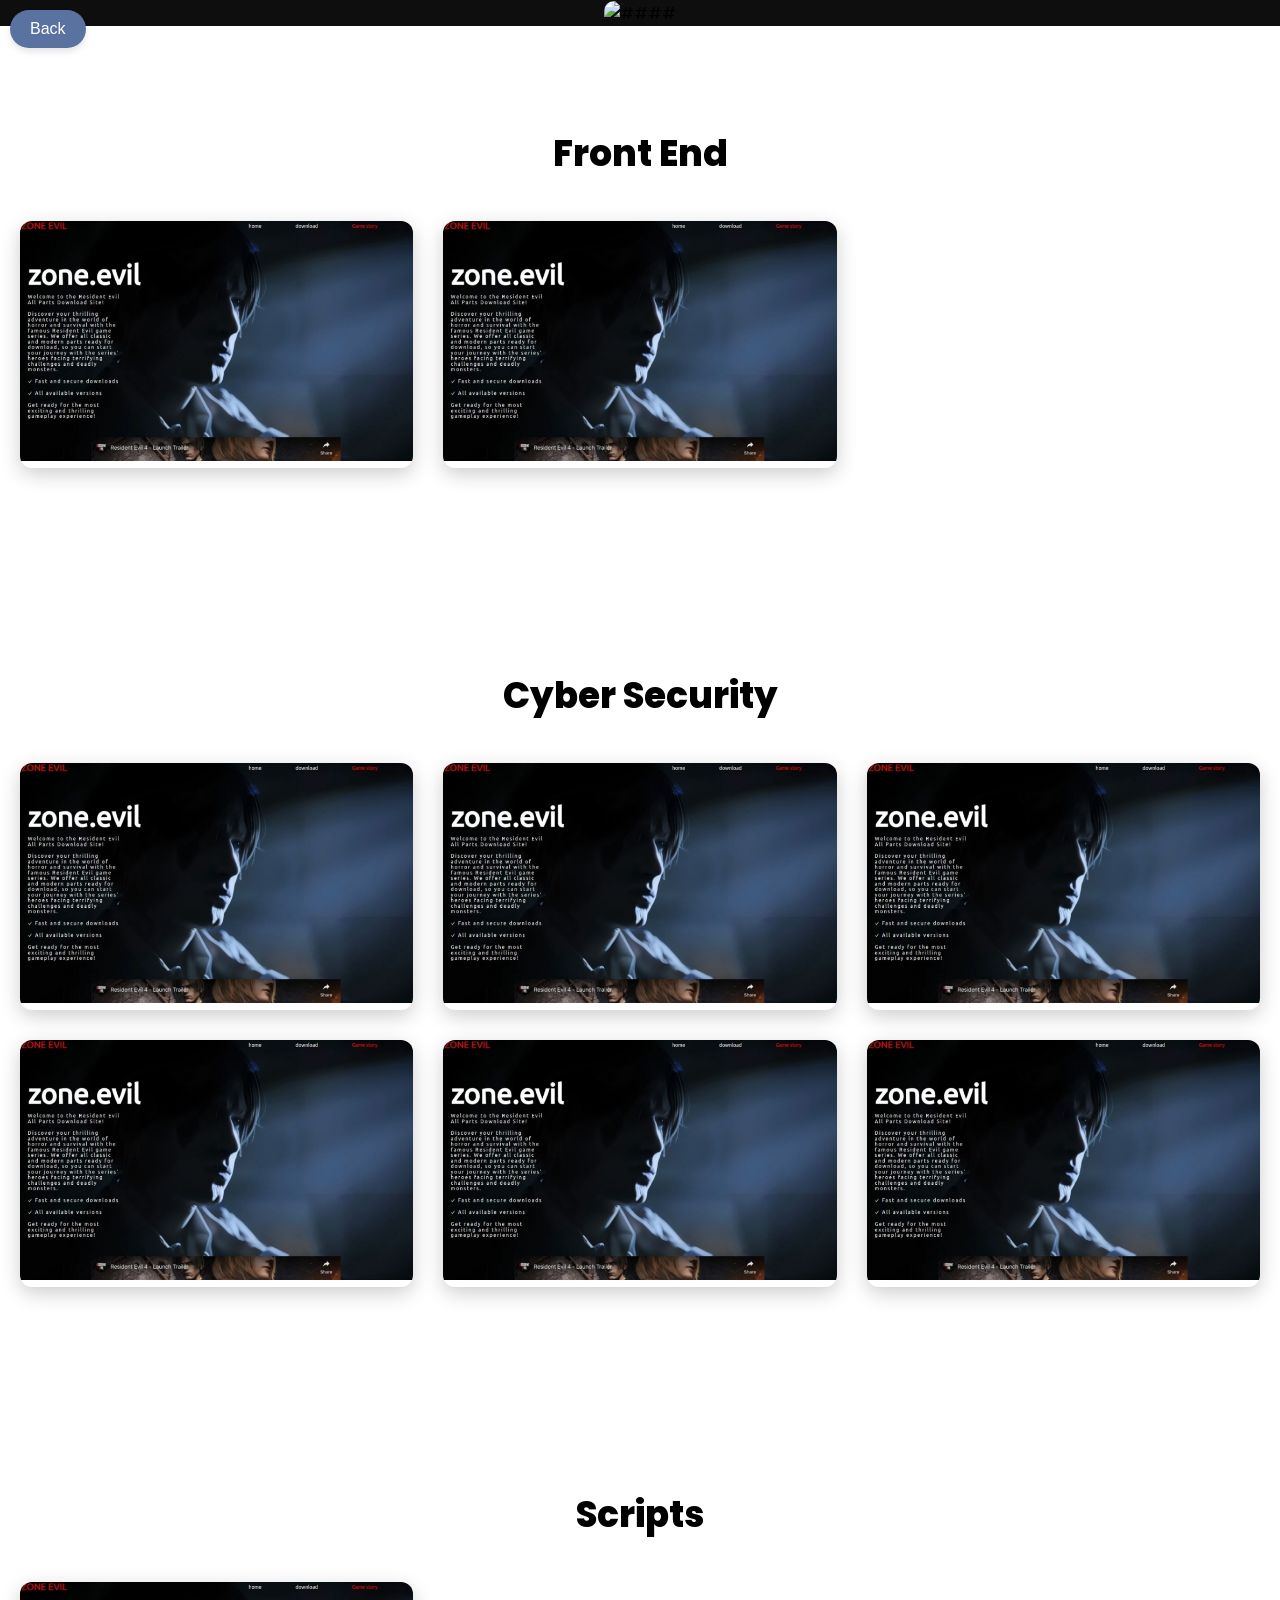
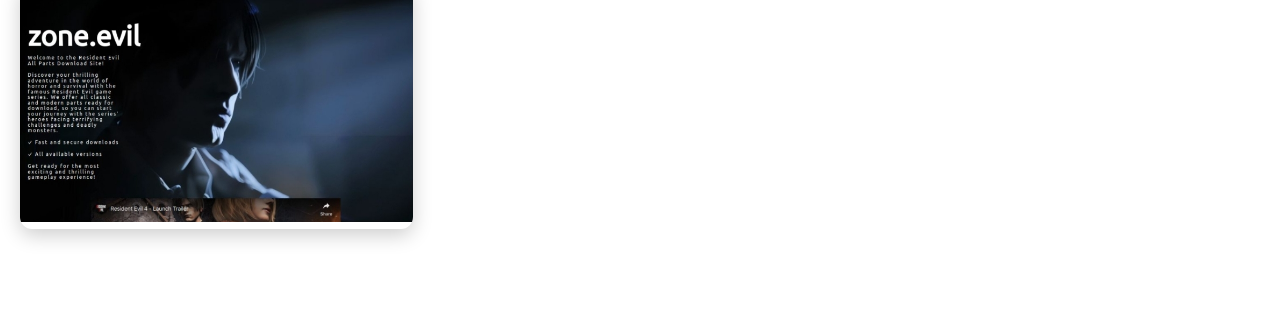
==== commit 3ca91427: "Fix HTML formatting and update image alt text" ====
--- a/Projects.html
+++ b/Projects.html
@@ -25,7 +25,7 @@
 ">Back</a>
   
   <div class="header-image">
-    <img src="/Untitled122_20250302082908.png" alt="اسم مرسوم">
+    <img src="/Untitled122_20250302082908.png" alt="####">
 
 </div>
 
@@ -35,14 +35,14 @@
 }
     .header-image {
         text-align: center;
-        margin-top: 1px; /* مسافة بين الصورة والأعلى */
+        margin-top: 1px; 
     }
 
     .header-image img {
-        max-width: 600px; /* أقصى عرض للصورة */
-        width: 90%; /* عرض الصورة كنسبة مئوية */
-        height: auto; /* الحفاظ على تناسب أبعاد الصورة */
-        border-radius: 10px; /* حواف مستديرة إذا أردت */
+        max-width: 600px; 
+        width: 90%; 
+        height: auto; 
+        border-radius: 10px;
     }
     
     
@@ -159,4 +159,4 @@
 
 
 </body>
-</html>+</html>
--- a/index.css
+++ b/index.css
@@ -493,22 +493,22 @@
 .languages {
     display: flex;
     justify-content: center;
-    margin-top: 10px; /* مسافة فوق الصور */
+    margin-top: 10px; 
 }
 
 .Languages {
-    width: 50px;  /* عرض الصورة */
-    height: 50px; /* ارتفاع الصورة */
-    margin: 0 5px; /* مسافة بين الصور */
-    object-fit: cover; /* الحفاظ على نسبة العرض إلى الارتفاع */
-}
-
-/* تنسيق قسم نموذج الاتصال */
+    width: 50px;  
+    height: 50px; 
+    margin: 0 5px; 
+    object-fit: cover; 
+}
+
+
 .contact, .request {
     padding: 20px;
-    background-color: #FFFFFF; /* لون خلفية فاتح */
-    border-radius: 8px; /* زوايا دائرية */
-    margin: 20px 0; /* مسافة بين الأقسام */
+    background-color: #FFFFFF; 
+    border-radius: 8px; 
+    margin: 20px 0; 
 }
 
 .title {
@@ -523,41 +523,41 @@
 }
 
 .form-group label {
-    display: #000000; /* لجعل العناوين تأخذ مساحة كاملة */
-    margin-bottom: 5px; /* مسافة بين العنوان والحقل */
-    font-weight: #00FF1C; /* جعل الخط غامق */
+    display: #000000; 
+    margin-bottom: 5px; 
+    font-weight: #00FF1C; 
 }
 
 .form-group input,
 .form-group textarea {
-    width: 100%; /* عرض كامل */
-    padding: 10px; /* مساحة داخلية */
-    border: 1px solid #ccc; /* حد بسيط */
-    border-radius: 4px; /* زوايا دائرية للحواف */
-    font-size: 16px; /* حجم الخط */
+    width: 100%; 
+    padding: 10px; 
+    border: 1px solid #ccc; 
+    border-radius: 4px; 
+    font-size: 16px; 
 }
 
 .form-group textarea {
-    resize: vertical; /* السماح بتغيير حجم المربع عمودياً فقط */
-    height: 100px; /* ارتفاع افتراضي لمربع النص */
+    resize: vertical; 
+    height: 100px; 
 }
 
 .submit-btn {
-    display: block; /* لجعل الزر يأخذ مساحة كاملة */
-    width: 100%; /* عرض كامل */
-    padding: 10px; /* مساحة داخلية */
+    display: block; 
+    width: 100%; 
+    padding: 10px; 
     background-color: #00ff99;
-    color: white; /* لون الخط */
-    border: none; /* إزالة الحد */
-    border-radius: 4px; /* زوايا دائرية */
-    font-size: 16px; /* حجم الخط */
-    cursor: pointer; /* تغيير شكل المؤشر عند التحويم */
-    transition: background-color 0.3s; /* تأثير الانتقال عند التحويم */
+    color: white; 
+    border: none; 
+    border-radius: 4px; 
+    font-size: 16px; 
+    cursor: pointer; 
+    transition: background-color 0.3s; 
     
 }
 
 .submit-btn:hover {
-    background-color: #323232; /* تغيير لون الزر عند التحويم */
+    background-color: #323232; 
 }
 
 .form-group h1 {
@@ -566,21 +566,21 @@
 
 
 .form-group label {
-    color: #FFFFFF; /* تغيير لون نص العناوين داخل النموذج إلى الأبيض */
+    color: #FFFFFF;
 }
 
 .submit-btn {
-    color: #000000;/* تغيير لون النص داخل الزر إلى الأبيض */
+    color: #000000;
 }
 .form-group input,
 .form-group textarea {
-    width: 100%; /* عرض كامل */
-    padding: 10px; /* مساحة داخلية */
+    width: 100%; 
+    padding: 10px; 
     border: 1px solid #FFFFFF;
-    border-radius: 10px; /* زوايا دائرية للحواف */
-    font-size: 16px; /* حجم الخط */
-    background-color: #000000; /* لون الخلفية أغمق */
-    color: white; /* لون النص داخل الحقول */
+    border-radius: 10px;
+    font-size: 16px; 
+    background-color: #000000;
+    color: white; 
 }
 
 
@@ -594,9 +594,8 @@
     animation: shake 0.5s ease-in-out infinite;
 }
 
-/* النص */
 .about-text {
-    color: white; /* النص باللون الأبيض */
+    color: white; 
     font-family: 'Segoe UI', Tahoma, Geneva, Verdana, sans-serif;
     font-size: 18px;
     line-height: 1.8;
@@ -605,21 +604,20 @@
 
 .about-text p {
     position: relative;
-    padding-left: 25px; /* إزاحة النقاط */
+    padding-left: 25px; 
     margin-bottom: 10px;
 }
 
 .about-text p::before {
-    content: '•'; /* إضافة النقطة */
+    content: '•'; 
     position: absolute;
     left: 0;
     top: 0;
-    color: #00FF46; /* لون النقاط */
+    color: #00FF46; 
     font-size: 25px;
     line-height: 0;
 }
 
-/* عنوان القسم */
 h2.title {
     color: #000000;
     text-align: center;
@@ -627,7 +625,6 @@
     margin-bottom: 40px;
 }
 
-/* الكاردات */
 .content .card {
     background-color: #00FF5E;
     color: white;
@@ -653,62 +650,56 @@
 
 .projects .content .card {
     width: 10;
-    margin: 0 auto; /* لجعل الكروت تتوسط الصفحة */
-    border-radius: 8px; /* تحسين شكل الزوايا */
-    padding: 20px; /* إضافة مساحة داخلية */
+    margin: 0 auto; 
+    border-radius: 8px; 
+    padding: 20px; 
     
 }
 
 .language-button {
-  background-color: #000000; /* لون الخلفية */
-  color: white; /* لون النص */
-  border: none; /* إزالة الإطار */
-  border-radius: 10px; /* زوايا مائلة */
-  padding: 5px 9px; /* المسافة داخل الزر */
-  font-size: 16px; /* حجم النص */
-  font-family: Arial, sans-serif; /* نوع الخط */
-  cursor: pointer; /* مؤشر اليد عند التمرير */
-  outline: none; /* إزالة الإطار عند التحديد */
-  box-shadow: 2px 2px 5px rgba(0, 0, 0, 0.2); /* ظل خفيف */
-  transition: background-color 0.3s; /* تأثير عند التمرير */
-}
-
-/* تأثير عند تمرير الماوس فوق الزر */
+  background-color: #000000; 
+  color: white; 
+  border: none; 
+  border-radius: 10px; 
+  padding: 5px 9px; 
+  font-size: 16px; 
+  font-family: Arial, sans-serif; 
+  cursor: pointer; 
+  outline: none; 
+  box-shadow: 2px 2px 5px rgba(0, 0, 0, 0.2);
+  transition: background-color 0.3s; 
+}
+
 .language-button:hover {
-  background-color: #454545; /* لون أغمق عند التمرير */
-}
-
-/* تصميم القائمة */
+  background-color: #454545; 
+}
+
 .language-menu {
-  background-color: #02FF00; /* نفس لون الزر */
-  color: white; /* لون النص */
-  border-radius: 10px; /* زوايا مائلة */
-  box-shadow: 2px 2px 5px rgba(0, 0, 0, 0.2); /* ظل خفيف */
-  overflow: hidden; /* لإخفاء الحواف الزائدة */
-  position: absolute; /* لجعلها تظهر أسفل الزر */
-  margin-top: 5px; /* مسافة صغيرة بين الزر والقائمة */
-  z-index: 1000; /* لتظهر فوق العناصر الأخرى */
-  display: none; /* إخفاء القائمة افتراضيًا */
-  padding: 0; /* إزالة المسافات */
-  width: 150px; /* عرض القائمة */
-}
-
-/* تصميم العناصر داخل القائمة */
+  background-color: #02FF00; 
+  color: white; 
+  border-radius: 10px; 
+  box-shadow: 2px 2px 5px rgba(0, 0, 0, 0.2);
+  overflow: hidden; 
+  position: absolute;
+  margin-top: 5px; 
+  z-index: 1000; 
+  display: none; 
+  padding: 0;
+  width: 150px;
+}
+
+
 .language-menu div {
-  padding: 10px; /* مسافة داخلية */
-  font-size: 14px; /* حجم النص */
-  cursor: pointer; /* مؤشر اليد */
-  text-align: center; /* محاذاة النص في المنتصف */
-}
-
-/* تغيير اللون عند التمرير فوق العناصر */
+  padding: 10px; 
+  font-size: 14px; 
+  cursor: pointer; 
+  text-align: center; 
+}
+
+
 .language-menu div:hover {
-  background-color: #38FF00; /* لون أغمق */
-}
-
-/* الطبقة المغبشة */
-
-
+  background-color: #38FF00; 
+}
 
 .language-card {
     position: fixed;
@@ -717,14 +708,14 @@
     transform: translate(-50%, -50%);
     width: 99%; 
     
-    max-width: 400px; /* تحديد الحد الأقصى للعرض */
-    padding: 30px; /* تقليل الحشوة */
+    max-width: 400px; 
+    padding: 30px;
     background-color: #000000;
     color: white;
     border-radius: 10px;
     text-align: center;
-    z-index: 1000; /* تأكد من أنه في المقدمة */
-    box-shadow: 0 4px 8px rgba(0, 0, 0, 0.3); /* إضافة تأثير الظل */
+    z-index: 1000;
+    box-shadow: 0 4px 8px rgba(0, 0, 0, 0.3);
 }
 
 .language-card h2 {
@@ -749,15 +740,15 @@
 }
 
 .language-card ul li {
-    color: white; /* النقاط ستظل بيضاء */
+    color: white;
 }
 
 .language-card button {
-    background-color: #FFFFFF; /* لون الخلفية */
-    color: black; /* لون الكتابة داخل الزر */
-    padding: 15px 0; /* جعل الأزرار بنفس الطول والعرض */
-    width: 100%; /* تأكد من أن الأزرار بنفس العرض */
-    margin: 10px 0; /* فصل الأزرار */
+    background-color: #FFFFFF;
+    color: black; 
+    padding: 15px 0; 
+    width: 100%; 
+    margin: 10px 0; 
     border: none;
     border-radius: 5px;
     font-size: 16px;
@@ -766,61 +757,61 @@
 }
 
 .language-card button:hover {
-    background-color: #4A6490; /* لون الخلفية عند المرور */
+    background-color: #4A6490;
 }
 
 .social-icons {
 }
 
 .social-icon {
-  animation: jump 1s ease-in-out infinite; /* تطبيق الأنميشن */
+  animation: jump 1s ease-in-out infinite; 
 }
 
 .social-icon.instagram {
-  animation-delay: 0s; /* أول أيقونة تبدأ فورًا */
+  animation-delay: 0s; 
 }
 
 .social-icon.twitter {
-  animation-delay: 0.2s; /* التأخير قليلًا */
+  animation-delay: 0.2s; 
 }
 
 .social-icon.linkedin {
-  animation-delay: 0.4s; /* التأخير أكثر */
+  animation-delay: 0.4s;
 }
 
 .social-icon.github {
-  animation-delay: 0.6s; /* التأخير أكثر */
+  animation-delay: 0.6s; 
 }
 
 .social-icon.discord {
-  animation-delay: 0.8s; /* التأخير أكثر */
+  animation-delay: 0.8s;
 }
 
 @keyframes jump {
   0% {
-    transform: translateY(0); /* الصورة في مكانها */
+    transform: translateY(0);
   }
   30% {
-    transform: translateY(-5px); /* الأيقونة تقفز للأعلى */
+    transform: translateY(-5px); 
   }
   50% {
-    transform: translateY(0); /* العودة إلى مكانها */
+    transform: translateY(0); 
   }
   70% {
-    transform: translateY(-1px); /* قفز أخف */
+    transform: translateY(-1px); 
   }
   100% {
-    transform: translateY(0); /* العودة إلى مكانها */
+    transform: translateY(0); 
   }
 }
 
 .divider {
-    border: none; /* إزالة الحدود الافتراضية */
+    border: none; 
     border-top: 3px solid #FFFFFF;
     
-    margin: 30px auto; /* المسافة حول الخط وجعله في المنتصف */
-    width: 80%; /* يجعل الخط يمتد عبر 80% من العرض */
-    position: relative; /* لتحديد مكان الصورة بالنسبة للخط */
+    margin: 30px auto; 
+    width: 80%;
+    position: relative; 
 }
 
 .line-with-image {
@@ -840,7 +831,6 @@
     object-fit: cover;
 }
 
-/* تصميم القسم */
 .books {
   padding: 50px;
   color: #FFFFFF;
@@ -855,7 +845,7 @@
   letter-spacing: 2px;
 }
 
-/* تصميم الحاوية */
+
 .book-container {
   display: grid;
   grid-template-columns: repeat(auto-fit, minmax(200px, 1fr));
@@ -863,7 +853,6 @@
   justify-items: center;
 }
 
-/* تصميم الكتاب */
 .book {
   perspective: 1000px;
   width: 250px;
@@ -882,7 +871,6 @@
   transition: transform 0.6s;
 }
 
-/* واجهة الكتاب */
 .book-front {
   background-color: #000000;
   text-align: center;
@@ -900,7 +888,6 @@
   margin-top: 10px;
 }
 
-/* خلفية الكتاب */
 .book-back {
   background: linear-gradient(145deg, #000000, #000000);
   color: #fff;
@@ -947,7 +934,7 @@
   background-color: #FFFFFF;
 }
 
-/* تأثير الدوران */
+
 .book:hover .book-front {
   transform: rotateY(180deg);
 }
@@ -956,7 +943,6 @@
   transform: rotateY(0deg);
 }
 
-/* تصميم متجاوب */
 @media (max-width: 768px) {
   .book-container {
     grid-template-columns: repeat(2, 1fr);
@@ -982,13 +968,13 @@
 .languages-container {
   display: flex;
   flex-wrap: wrap;
-  justify-content: center; /* تمركز العناصر في المنتصف */
-  gap: 15px; /* مسافة بين العناصر */
+  justify-content: center;
+  gap: 15px; 
 }
 
 .language-box {
-  flex: 1 1 calc(50% - 15px); /* خانتين في كل صف على الشاشات الصغيرة */
-  max-width: 200ٱpx; /* عرض ثابت */
+  flex: 1 1 calc(50% - 15px);
+  max-width: 200ٱpx;
   height: 100px;
   text-align: center;
   background-color: #000000;
@@ -1011,31 +997,30 @@
   color: #79FF00;
 }
 
-/* التنسيق للشاشات الكبيرة */
 @media (min-width: 1024px) {
   .languages-container {
-    flex-wrap: nowrap; /* لا يتم التفاف العناصر */
-    justify-content:0 ; /* العناصر في المنتصف */
+    flex-wrap: nowrap; 
+    justify-content:0 ; 
   }
 
   .language-box {
-    flex: 1 1 auto; /* جميع العناصر في صف واحد */
-    max-width: 100px; /* عرض أصغر للخانات */
+    flex: 1 1 auto;
+    max-width: 100px; 
   }
 }
 .language-box i {
-  font-size: 30px; /* زيادة حجم الأيقونات */
+  font-size: 30px; 
   margin-bottom: 5px;
-  color: #7FFF00; /* لون الأيقونة */
+  color: #7FFF00; 
 }
 
 .language-box {
   flex: 1 1 calc(50% - 15px);
   max-width: 200px;
-  height: 120px; /* زيادة الارتفاع */
+  height: 120px;
   text-align: center;
   background-color: #00FF46;
-  border: 2px solid #00FF1C; /* تغيير الإطار إلى الأزرق */
+  border: 2px solid #00FF1C; 
   border-radius: 6px;
   box-shadow: 0 4px 6px rgba(0, 0, 0, 0.1);
   padding: 10px;
@@ -1045,40 +1030,40 @@
 .language-box p {
   font-size: 14px;
   font-weight: bold;
-  color: #FFFFFF; /* تغيير لون النص إلى الأبيض */
-}
-
-/* HTML لون */
+  color: #FFFFFF;
+}
+
+
 .language-box i.fa-html5 {
-    color: #e44d26; /* برتقالي HTML */
-}
-
-/* CSS لون */
+    color: #e44d26; 
+}
+
+
 .language-box i.fa-css3-alt {
-    color: #2965f1; /* أزرق CSS */
-}
-
-/* JavaScript لون */
+    color: #2965f1; 
+}
+
+
 .language-box i.fa-js-square {
-    color: #f7e018; /* أصفر JavaScript */
-}
-
-/* C لون */
+    color: #f7e018; 
+}
+
+
 .language-box i.fa-code {
-    color: #a8b9cc; /* رمادي مزرق C */
-}
-
-/* C++ لون */
+    color: #a8b9cc;
+}
+
+
 .language-box i.fa-laptop-code {
-    color: #00599c; /* أزرق داكن C++ */
-}
-
-/* Java لون */
+    color: #00599c;
+}
+
+
 .language-box i.fa-java {
-    color: #5382a1; /* أزرق Java */
-}
-
-/* Modern Card Design */
+    color: #5382a1; 
+}
+
+
 .modern-cards-section {
     padding: 50px;
     color: #00FF52;
@@ -1101,7 +1086,7 @@
 
 .modern-card {
     background: linear-gradient(145deg, #171717, #0E0E0E);
-    box-shadow: 4px 4px 10px rgba(0, 0, 0, 0.4), -4px -4px 10px rgba(255, 255, 255, 0.1); /* تخفيف الظل */
+    box-shadow: 4px 4px 10px rgba(0, 0, 0, 0.4), -4px -4px 10px rgba(255, 255, 255, 0.1); 
     width: 280px;
     border-radius: 20px;
     overflow: hidden;
@@ -1112,7 +1097,7 @@
 
 .modern-card:hover {
     transform: scale(1.05);
-    box-shadow: 6px 6px 15px rgba(0, 0, 0, 0.5), -6px -6px 15px rgba(255, 255, 255, 0.1); /* تخفيف الظل عند التمرير */
+    box-shadow: 6px 6px 15px rgba(0, 0, 0, 0.5), -6px -6px 15px rgba(255, 255, 255, 0.1); 
 }
 
 .modern-icon {
@@ -1134,16 +1119,15 @@
     line-height: 1.6;
 }
 
-/* تحسين العرض على الشاشات الصغيرة */
+
 @media (max-width: 768px) {
     .modern-card {
-        width: 95%; /* زيادة العرض إلى 90% */
+        width: 95%;
     }
 }
 
 
 
-/* الأنماط للمربعات */
 .card {
   position: relative;
   width: 190px;
@@ -1211,8 +1195,8 @@
 
 .card {
   position: relative;
-  width: 250px; /* عرض المربعات */
-  height: 150px; /* ارتفاع المربعات */
+  width: 250px;
+  height: 150px;
   background-color: #000000;
   display: flex;
   flex-direction: column;
@@ -1226,43 +1210,42 @@
 }
 
 .card img {
-  width: 50px; /* حجم الصورة */
-  height: 50px; /* حجم الصورة */
-  margin: 0 auto; /* جعل الصورة في المنتصف */
+  width: 50px;
+  height: 50px; 
+  margin: 0 auto; 
   object-fit: contain;
 }
 
-/* التدرج (قبل العنصر) */
+
 .card::before {
   content: '';
   position: absolute;
-  width: 250px; /* نفس عرض الكارد */
-  height: 150px; /* نفس ارتفاع الكارد */
-  border-radius: 8px; /* نفس الحواف */
+  width: 250px;
+  height: 150px;
+  border-radius: 8px; 
   background: linear-gradient(-45deg, #000000 0%, #000000 100%);
   z-index: -10;
   pointer-events: none;
   transition: all 0.6s cubic-bezier(0.175, 0.885, 0.32, 1.275);
-  transform: scale(1) rotate(0deg); /* الحجم الأساسي */
-}
-
-/* تأثير الخلفية (بعد العنصر) */
+  transform: scale(1) rotate(0deg); 
+}
+
+
 .card::after {
   content: "";
   z-index: -1;
   position: absolute;
   inset: 0;
-  width: 250px; /* نفس عرض الكارد */
-  height: 150px; /* نفس ارتفاع الكارد */
-  border-radius: 8px; /* نفس الحواف */
+  width: 250px; 
+  height: 150px; 
+  border-radius: 8px; 
   background: linear-gradient(-45deg, #000000 0%, #000000 100%);
   transform: scale(0.95);
   filter: blur(20px);
 }
 
-/* التأثير عند التمرير */
 .card:hover::before {
-  transform: scale(1) rotate(-170deg); /* تطابق الحجم مع الكارد أثناء الدوران */
+  transform: scale(1) rotate(-170deg);
 }
 
 .card:hover::after {
@@ -1289,8 +1272,8 @@
   flex-direction: column;
   isolation: isolate;
   position: relative;
-  margin: 20px auto; /* إضافة مسافة رأسية بين الكروت مع الحفاظ على التوسيط */
-  width: 90%; /* العرض 90% */
+  margin: 20px auto; 
+  width: 90%; 
   height: 8rem;
   background: #000000;
   border-radius: 1rem;
@@ -1387,13 +1370,11 @@
   width: 75%;
 }
 
-/* محتوى الموقع */
 #main-content {
   text-align: center;
   color: #fff;
 }
 
-/* أنيميشن للبقاء في حركة */
 @keyframes bounce {
   0% {
     transform: translateY(0);
@@ -1406,7 +1387,6 @@
   }
 }
 
-/* تطبيق الأنيميشن على كل حرف */
 #loading-screen p {
   display: flex;
 }
@@ -1592,7 +1572,7 @@
 }
 
 .add-new__button i {
-  font-size: 2.5rem; /* حجم الأيقونة */
+  font-size: 2.5rem;
   color: white;
   transition: color 0.3s ease;
 }
@@ -1629,17 +1609,14 @@
     }
 }
 
-/* إضافة مسافة من الأعلى للسيكشنات */
 #modern-services, #about, #projects, #books, #contact {
-    margin-top: 80px; /* تعديل المسافة بين السيكشنات */
-    padding-top: 20px; /* إضافة padding داخلي لتباعد أكبر إذا لزم الأمر */
-}
-
-@media (max-width: 768px) { /* عندما يكون عر
-
-/* التأكد من أن السيكشنات الأخرى تحتوي على المسافة */
+    margin-top: 80px;
+    padding-top: 20px; 
+}
+
+@media (max-width: 768px) { 
 section {
-    margin-top: 50px;  /* المسافة لجميع السيكشنات */
+    margin-top: 50px;  
 }
 
 
@@ -1662,27 +1639,27 @@
 }
 
 .navigation i {
-    margin-right: 8px; /* لتحريك الأيقونة بعيدًا عن النص */
-}
-
-/* إخفاء النصوص في الشاشات الصغيرة */
+    margin-right: 8px; 
+}
+
+
 @media screen and (max-width: 768px) {
     .navigation a {
-        font-size: 0; /* إخفاء النصوص */
+        font-size: 0; 
     }
 
     .navigation a i {
-        font-size: 24px; /* حجم الأيقونة */
+        font-size: 24px; 
     }
 }
 
 
-/* تطبيق التأثير على الأيقونات */
+
 .navigation a i {
-    animation: blink 1.5s infinite; /* التأثير يستمر إلى ما لا نهاية */
-}
-
-/* تغيير اللون في الشاشات الصغيرة */
+    animation: blink 1.5s infinite; 
+}
+
+
 @media screen and (max-width: 768px) {
     .navigation a i {
         animation: blink 2.5s infinite;
@@ -1692,7 +1669,7 @@
 @media (max-width: 768px) {  
     .nav-item {  
         display: flex;  
-        flex-direction: column; /* تجعل النص تحت الأيقونة */  
+        flex-direction: column;
         align-items: center;  
     }  
 
@@ -1822,11 +1799,10 @@
   .navigation {
     display: flex !important;
     justify-content: center !important;
-    gap: 30px !important; /* زودت المسافة بين الروابط */
-  }
-
-  /* لو تبي مسافة بين الأيقونة والنص داخل كل رابط */
+    gap: 30px !important;
+  }
+
   .nav-item i {
     margin-right: 8px;
   }
-}+}
